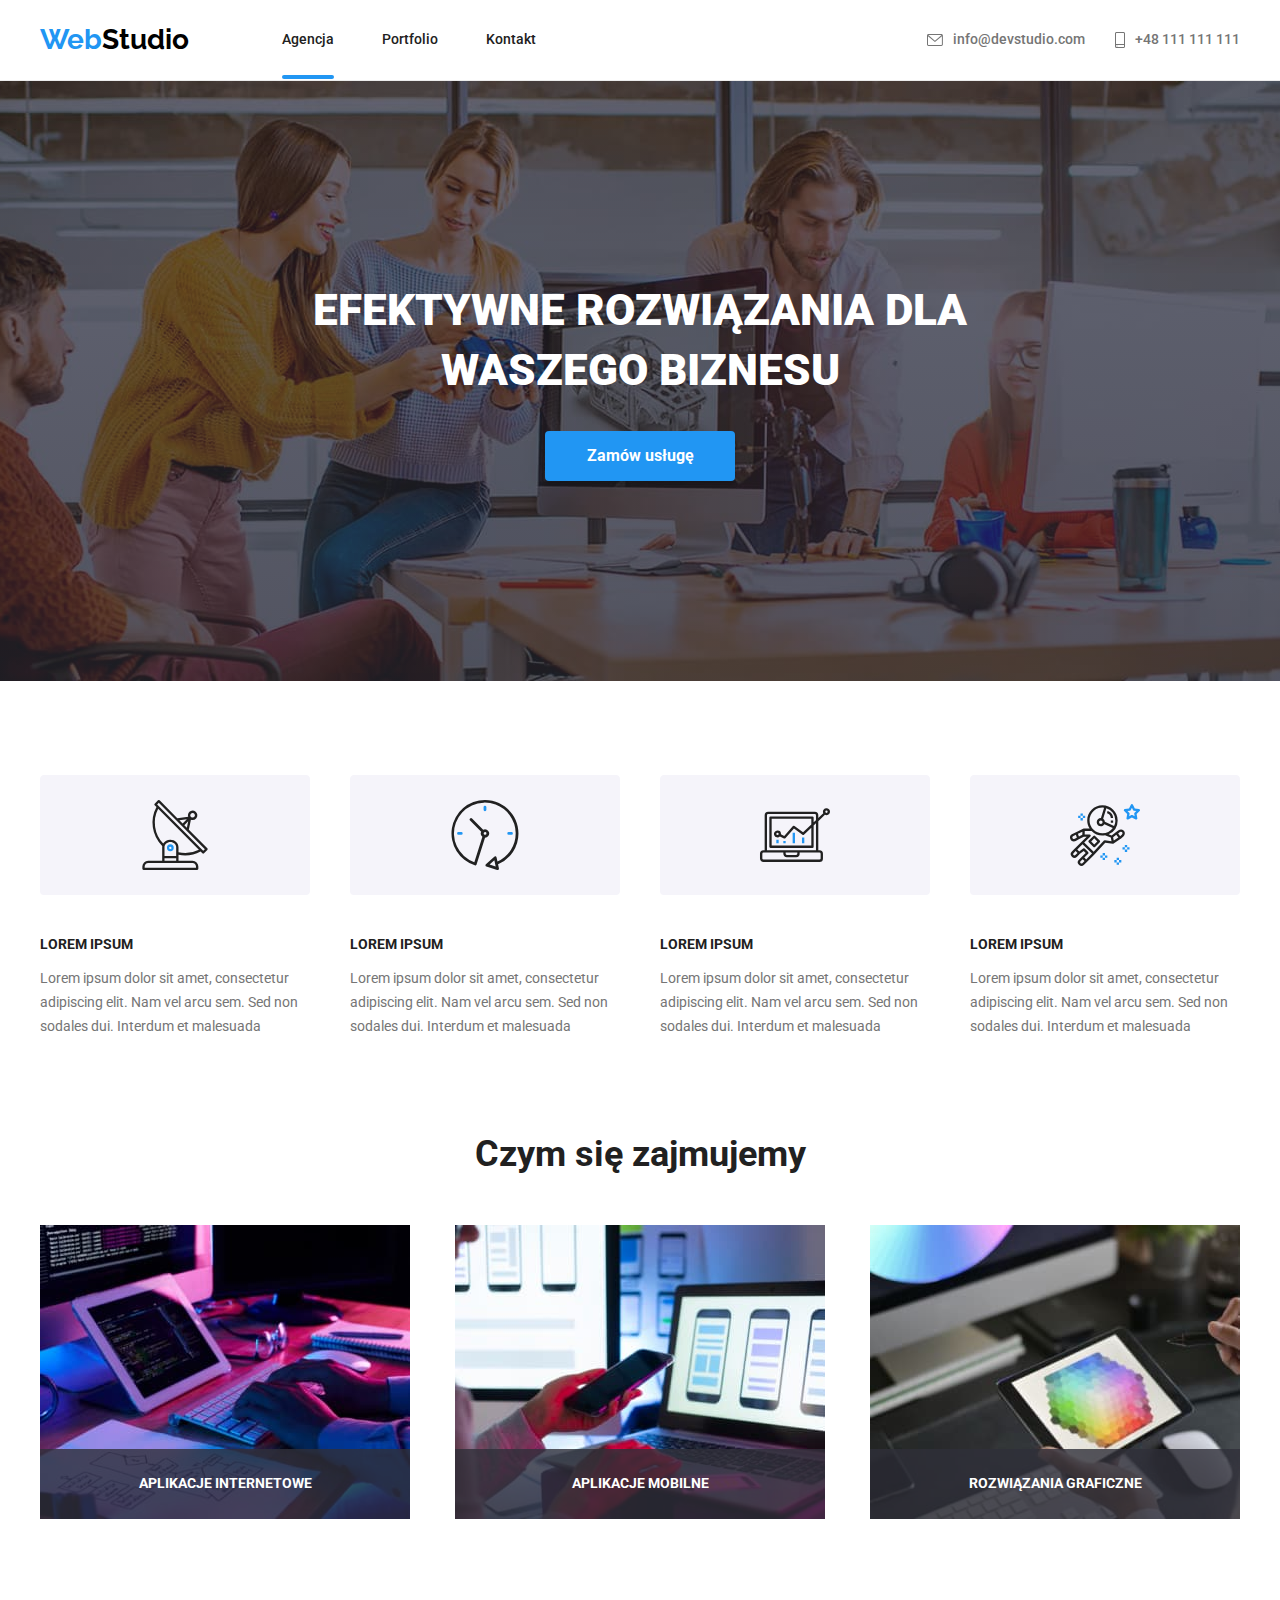
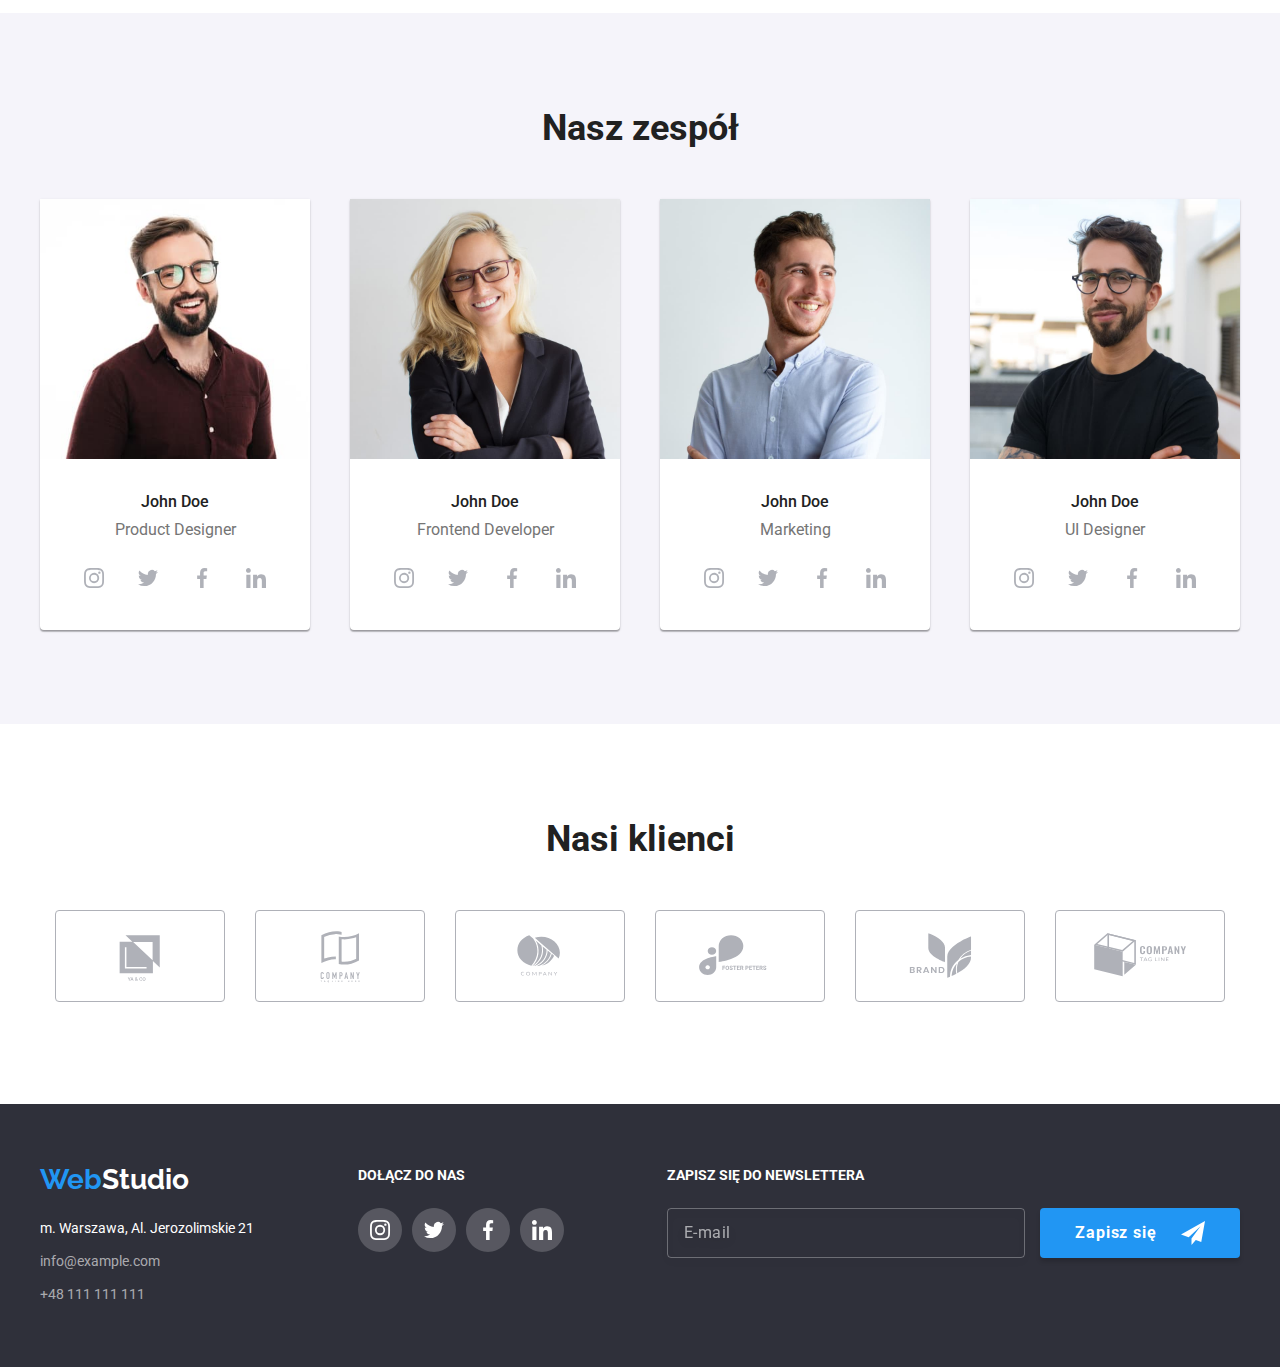
==== index.html @ 9b258b6c "Form in footer done" ====
<!DOCTYPE html>
<html lang="pl">
  <head>
    <meta charset="UTF-8" />
    <meta http-equiv="X-UA-Compatible" content="IE=edge" />
    <meta name="viewport" content="width=device-width, initial-scale=1.0" />
    <title>Main page</title>
    <link rel="preconnect" href="https://fonts.googleapis.com" />
    <link rel="preconnect" href="https://fonts.gstatic.com" crossorigin />
    <link
      href="https://fonts.googleapis.com/css2?family=Raleway:wght@700&family=Roboto:wght@400;500;700;900&display=swap"
      rel="stylesheet"
    />
    <link rel="stylesheet" href="./css/modern-normalize-min.css" />
    <link rel="stylesheet" href="./css/styles.css" />
  </head>
  <body>
    <header>
      <div class="container header-parent">
        <a href="./index.html" class="logo black"><span class="logo blue">Web</span>Studio</a>
        <nav class="navig">
          <ul class="navigation list-style-none navigation-parent">
            <li><a href="./index.html" class="navigation-link agencja">Agencja</a></li>
            <li><a href="./portfolio.html" class="navigation-link">Portfolio</a></li>
            <li><a href="" class="navigation-link">Kontakt</a></li>
          </ul>
        </nav>
        <ul class="nav-links-parent list-style-none">
          <li>
            <a href="mailto:info@devstudio.com" class="icon-with-text">
              <svg class="icon-nav" width="16" height="12">
                <use href="./images/icons.svg#icon-envelope"></use>
              </svg>
              info@devstudio.com
            </a>
          </li>
          <li>
            <a href="tel:+48111111111" class="icon-with-text">
              <svg class="icon-nav" width="10" height="16">
                <use href="./images/icons.svg#icon-smartphone"></use>
              </svg>
              +48 111 111 111</a
            >
          </li>
        </ul>
      </div>
    </header>
    <main>
      <section class="sec-1-index">
        <div class="container sec-1-parent">
          <h1 class="title-sec-1-index sec-1-item">EFEKTYWNE ROZWIĄZANIA DLA WASZEGO BIZNESU</h1>
          <button type="button" class="but-sec-1-index sec-1-item modal-open" data-modal-open>Zamów usługę</button>
        </div>
      </section>
      <section class="section sec-2">
        <div class="container">
          <ul class="list-style-none sec-2-parent">
            <li class="sec-2-item">
              <svg class="icon-our-assets" width="270" height="120">
                <use href="./images/icons.svg#icon-satelite"></use>
              </svg>
              <h4 class="header4-sec-2-index">LOREM IPSUM</h4>
              <p class="par-sec-2-index">
                Lorem ipsum dolor sit amet, consectetur adipiscing elit. Nam vel arcu sem. Sed non sodales dui. Interdum
                et malesuada
              </p>
            </li>
            <li class="sec-2-item">
              <svg class="icon-our-assets" width="270" height="120">
                <use href="./images/icons.svg#icon-clock"></use>
              </svg>
              <h4 class="header4-sec-2-index">LOREM IPSUM</h4>
              <p class="par-sec-2-index">
                Lorem ipsum dolor sit amet, consectetur adipiscing elit. Nam vel arcu sem. Sed non sodales dui. Interdum
                et malesuada
              </p>
            </li>
            <li class="sec-2-item">
              <svg class="icon-our-assets" width="270" height="120">
                <use href="./images/icons.svg#icon-laptop"></use>
              </svg>
              <h4 class="header4-sec-2-index">LOREM IPSUM</h4>
              <p class="par-sec-2-index">
                Lorem ipsum dolor sit amet, consectetur adipiscing elit. Nam vel arcu sem. Sed non sodales dui. Interdum
                et malesuada
              </p>
            </li>
            <li class="sec-2-item">
              <svg class="icon-our-assets" width="270" height="120">
                <use href="./images/icons.svg#icon-astronaut"></use>
              </svg>
              <h4 class="header4-sec-2-index">LOREM IPSUM</h4>
              <p class="par-sec-2-index">
                Lorem ipsum dolor sit amet, consectetur adipiscing elit. Nam vel arcu sem. Sed non sodales dui. Interdum
                et malesuada
              </p>
            </li>
          </ul>
        </div>
      </section>
      <section class="section">
        <div class="container">
          <h2 class="header2-sec-3-index">Czym się zajmujemy</h2>
          <ul class="list-style-none sec-3-parent">
            <li class="sec-3-item">
              <div class="what-we-do-index">
                <img src="./images/index/service-1.jpg" alt="osoba pisząca na klawiaturze" width="370" height="294" />
                <p class="label-what-we-do-index">APLIKACJE INTERNETOWE</p>
              </div>
            </li>
            <li class="sec-3-item">
              <div class="what-we-do-index">
                <img src="./images/index/service-2.jpg" alt="osoba korzystająca z telefonu" width="370" height="294" />
                <p class="label-what-we-do-index">APLIKACJE MOBILNE</p>
              </div>
            </li>
            <li class="sec-3-item">
              <div class="what-we-do-index">
                <img src="./images/index/service-3.jpg" alt="osoba pracująca na tablecie" width="370" height="294" />
                <p class="label-what-we-do-index">ROZWIĄZANIA GRAFICZNE</p>
              </div>
            </li>
          </ul>
        </div>
      </section>
      <section class="sec-4-index section">
        <div class="container">
          <h2 class="header2-sec-4-index">Nasz zespół</h2>
          <ul class="list-style-none sec-4-parent">
            <li class="sec-4-item">
              <figure class="fig-settings">
                <img src="./images/index/john-doe-1.jpg" alt="John Doe 1" width="270" height="260" />
                <figcaption>
                  <h3 class="header3-sec-4-index">John Doe</h3>
                  <p class="par-sec-4-index">Product Designer</p>
                  <ul class="icons-social-media list-style-none">
                    <li>
                      <a class="circle">
                        <svg class="icon-team" width="44" height="44">
                          <use href="./images/icons.svg#icon-instagram-team"></use>
                        </svg>
                      </a>
                    </li>
                    <li>
                      <a class="circle">
                        <svg class="icon-team" width="44" height="44">
                          <use href="./images/icons.svg#icon-twitter-team"></use>
                        </svg>
                      </a>
                    </li>
                    <li>
                      <a class="circle">
                        <svg class="icon-team" width="44" height="44">
                          <use href="./images/icons.svg#icon-facebook-team"></use>
                        </svg>
                      </a>
                    </li>
                    <li>
                      <a class="circle">
                        <svg class="icon-team" width="44" height="44">
                          <use href="./images/icons.svg#icon-linkedin-team"></use>
                        </svg>
                      </a>
                    </li>
                  </ul>
                </figcaption>
              </figure>
            </li>
            <li class="sec-4-item">
              <figure class="fig-settings">
                <img src="./images/index/john-doe-2.jpg" alt="John Doe 2" width="270" height="260" />
                <figcaption>
                  <h3 class="header3-sec-4-index">John Doe</h3>
                  <p class="par-sec-4-index">Frontend Developer</p>
                  <ul class="icons-social-media list-style-none">
                    <li>
                      <a class="circle">
                        <svg class="icon-team" width="44" height="44">
                          <use href="./images/icons.svg#icon-instagram-team"></use>
                        </svg>
                      </a>
                    </li>
                    <li>
                      <a class="circle">
                        <svg class="icon-team" width="44" height="44">
                          <use href="./images/icons.svg#icon-twitter-team"></use>
                        </svg>
                      </a>
                    </li>
                    <li>
                      <a class="circle">
                        <svg class="icon-team" width="44" height="44">
                          <use href="./images/icons.svg#icon-facebook-team"></use>
                        </svg>
                      </a>
                    </li>
                    <li>
                      <a class="circle">
                        <svg class="icon-team" width="44" height="44">
                          <use href="./images/icons.svg#icon-linkedin-team"></use>
                        </svg>
                      </a>
                    </li>
                  </ul>
                </figcaption>
              </figure>
            </li>
            <li class="sec-4-item">
              <figure class="fig-settings">
                <img src="./images/index/john-doe-3.jpg" alt="John Doe 3" width="270" height="260" />
                <figcaption>
                  <h3 class="header3-sec-4-index">John Doe</h3>
                  <p class="par-sec-4-index">Marketing</p>
                  <ul class="icons-social-media list-style-none">
                    <li>
                      <a class="circle">
                        <svg class="icon-team" width="44" height="44">
                          <use href="./images/icons.svg#icon-instagram-team"></use>
                        </svg>
                      </a>
                    </li>
                    <li>
                      <a class="circle">
                        <svg class="icon-team" width="44" height="44">
                          <use href="./images/icons.svg#icon-twitter-team"></use>
                        </svg>
                      </a>
                    </li>
                    <li>
                      <a class="circle">
                        <svg class="icon-team" width="44" height="44">
                          <use href="./images/icons.svg#icon-facebook-team"></use>
                        </svg>
                      </a>
                    </li>
                    <li>
                      <a class="circle">
                        <svg class="icon-team" width="44" height="44">
                          <use href="./images/icons.svg#icon-linkedin-team"></use>
                        </svg>
                      </a>
                    </li>
                  </ul>
                </figcaption>
              </figure>
            </li>
            <li class="sec-4-item">
              <figure class="fig-settings">
                <img src="./images/index/john-doe-4.jpg" alt="John Doe 4" width="270" height="260" />
                <figcaption>
                  <h3 class="header3-sec-4-index">John Doe</h3>
                  <p class="par-sec-4-index">UI Designer</p>
                  <ul class="icons-social-media list-style-none">
                    <li>
                      <a class="circle">
                        <svg class="icon-team" width="44" height="44">
                          <use href="./images/icons.svg#icon-instagram-team"></use>
                        </svg>
                      </a>
                    </li>
                    <li>
                      <a class="circle">
                        <svg class="icon-team" width="44" height="44">
                          <use href="./images/icons.svg#icon-twitter-team"></use>
                        </svg>
                      </a>
                    </li>
                    <li>
                      <a class="circle">
                        <svg class="icon-team" width="44" height="44">
                          <use href="./images/icons.svg#icon-facebook-team"></use>
                        </svg>
                      </a>
                    </li>
                    <li>
                      <a class="circle">
                        <svg class="icon-team" width="44" height="44">
                          <use href="./images/icons.svg#icon-linkedin-team"></use>
                        </svg>
                      </a>
                    </li>
                  </ul>
                </figcaption>
              </figure>
            </li>
          </ul>
        </div>
      </section>
      <section class="sec-5-index section">
        <div class="container">
          <h2 class="header2-sec-4-index">Nasi klienci</h2>
          <ul class="icons-clients list-style-none">
            <li>
              <svg class="icon-client" width="170" height="92"><use href="./images/icons.svg#icon-client-1"></use></svg>
            </li>
            <li>
              <svg class="icon-client" width="170" height="92"><use href="./images/icons.svg#icon-client-2"></use></svg>
            </li>
            <li>
              <svg class="icon-client" width="170" height="92"><use href="./images/icons.svg#icon-client-3"></use></svg>
            </li>
            <li>
              <svg class="icon-client" width="170" height="92"><use href="./images/icons.svg#icon-client-4"></use></svg>
            </li>
            <li>
              <svg class="icon-client" width="170" height="92"><use href="./images/icons.svg#icon-client-5"></use></svg>
            </li>
            <li>
              <svg class="icon-client" width="170" height="92"><use href="./images/icons.svg#icon-client-6"></use></svg>
            </li>
          </ul>
        </div>
      </section>
    </main>
    <footer class="foot">
      <div class="container foot-parent">
        <div>
          <a href="./index.html" class="logo white"><span class="logo blue">Web</span>Studio</a>
          <address class="addr">
            <ul class="list-style-none addr-list">
              <li class="address-address">m. Warszawa, Al. Jerozolimskie 21</li>
              <li><a href="mailto:info@example.com" class="address-mail">info@example.com</a></li>
              <li><a href="tel:+111111111" class="address-tel">+48 111 111 111</a></li>
            </ul>
          </address>
        </div>
        <div>
          <ul class="footer-join-us list-style-none">
            <li>
              <h4 class="footer-social-media">DOŁĄCZ DO NAS</h4>
            </li>
            <li>
              <ul class="footer-icons-social-media list-style-none">
                <li>
                  <a class="circle2">
                    <svg class="icon-footer" width="44" height="44">
                      <use href="./images/icons.svg#icon-instagram-footer"></use>
                    </svg>
                  </a>
                </li>
                <li>
                  <a class="circle2">
                    <svg class="icon-footer" width="44" height="44">
                      <use href="./images/icons.svg#icon-twitter-footer"></use>
                    </svg>
                  </a>
                </li>
                <li>
                  <a class="circle2">
                    <svg class="icon-footer" width="44" height="44">
                      <use href="./images/icons.svg#icon-facebook-footer"></use>
                    </svg>
                  </a>
                </li>
                <li>
                  <a class="circle2">
                    <svg class="icon-footer" width="44" height="44">
                      <use href="./images/icons.svg#icon-linkedin-footer"></use>
                    </svg>
                  </a>
                </li>
              </ul>
            </li>
          </ul>
        </div>
        <div>
          <ul class="footer-newsletter list-style-none">
            <li>
              <h4 class="footer-form-description">ZAPISZ SIĘ DO NEWSLETTERA</h4>
            </li>
            <li>
              <form>
                <label for="email"></label>
                <input id="email" type="email" name="email" class="footer-newsletter-input" placeholder="E-mail" />
                <button type="submit" class="footer-newsletter-button">
                  Zapisz się<svg height="24px" width="24px"><use href="./images/icons.svg#icon-send"></use></svg>
                </button>
              </form>
            </li>
          </ul>
        </div>
      </div>
    </footer>
    <div class="backdrop is-hidden" data-modal>
      <div class="modal">
        <button type="button" class="modal-close" data-modal-close>
          <svg width="18" height="18"><use href="./images/icons.svg#close"></use></svg>
        </button>
      </div>
    </div>
    <script src="./js/modal.js"></script>
  </body>
</html>
---- css/styles.css ----
:root {
  --text-black: #000000;
  --text-dark-grey: #212121;
  --text-grey: #757575;
  --text-blue: #2196f3;
  --text-white: #ffffff;
  --bg-dark-grey: #2f303a;
  --bg-blue: #2196f3;
  --bg-blue-rgba: rgba(33, 150, 243, 0.9);
  --bg-grey: #f5f4fa;
  --bg-white: #ffffff;
  --bg-backdrop: rgba(0, 0, 0, 0.2);
  --border-grey: #eeeeee;
  --border-header: #ececec;
  --border-semi-grey: #afb1b8;
  --link-transparent-grey: rgba(255, 255, 255, 60%);
  --icons-grey: #757575;
  --icons-semi-grey: #afb1b8;
  --icons-white: #ffffff;
  --icons-blue: #2196f3;
  --icons-border: #0000001a;
  --icons-transparent-grey: rgba(255, 255, 255, 0.1);
  --label: rgba(47, 48, 58, 0.8);
  --input-email: rgba(255, 255, 255, 0.6);
}

body {
  font-family: "Roboto", sans-serif;
  font-size: 14px;
  line-height: 1.71;
  color: var(--text-grey);
}

* {
  padding: 0;
  margin: 0;
  box-sizing: border-box;
}

.container {
  width: 1200px;
  margin: 0 auto;
}

.list-style-none {
  list-style: none;
}

.logo {
  font-family: "Raleway", sans-serif;
  font-weight: 700;
  font-size: 28px;
  line-height: 1.17;
  text-decoration: none;
}

.logo.black {
  color: var(--text-black);
}

.logo.white {
  color: var(--text-white);
}

.logo.blue {
  color: var(--text-blue);
}

.navigation-link {
  text-decoration: none;
  font-weight: 500;
  color: var(--text-dark-grey);
  transition-property: color;
  transition-duration: 250ms;
  transition-timing-function: cubic-bezier(0.4, 0, 0.2, 1);
}

.agencja,
.portfolio {
  position: relative;
}

.agencja::after,
.portfolio::after {
  position: absolute;
  bottom: -32px;
  content: "";
  display: block;
  height: 4px;
  width: 100%;
  background: var(--bg-blue);
  border-radius: 2px;
}

.address-address,
.address-mail,
.address-tel {
  transition-property: color;
  transition-duration: 250ms;
  transition-timing-function: cubic-bezier(0.4, 0, 0.2, 1);
}

.navigation-link:focus,
.navigation-link:hover,
.nav-links-parent li a:focus,
.nav-links-parent li a:hover,
.address-address:focus,
.address-address:hover,
.address-mail:focus,
.address-mail:hover,
.address-tel:focus,
.address-tel:hover {
  color: var(--text-blue);
}

.nav-links-parent li a {
  text-decoration: none;
  font-weight: 500;
  color: var(--text-grey);
}

.sec-1-index {
  background-color: var(--bg-dark-grey);
  background-image: linear-gradient(rgba(47, 48, 58, 0.4), rgba(47, 48, 58, 0.6)),
    url(../images/index/people-at-the-office.jpg);
  background-repeat: no-repeat;
  background-position: 50%;
  background-size: 1600px 600px;
  font-weight: 900;
  font-size: 44px;
  line-height: 1.36;
  text-align: center;
  color: var(--text-white);
}

.title-sec-1-index {
  font-weight: 900;
  font-size: 44px;
  line-height: 1.36;
  width: 696px;
  height: 120px;
  margin-bottom: 30px;
}

.but-sec-1-index {
  background-color: var(--bg-blue);
  color: var(--text-white);
  font-weight: 700;
  font-size: 16px;
  line-height: 1.87;
  cursor: pointer;
  padding: 10px 41px 10px 42px;
  border: none;
  border-radius: 4px;
  box-shadow: 0px 4px 4px rgba(0, 0, 0, 0.15);
}

.header4-sec-2-index {
  color: var(--text-dark-grey);
  font-weight: 700;
  margin-bottom: 10px;
}

.header2-sec-3-index {
  color: var(--text-dark-grey);
  font-weight: 700;
  font-size: 36px;
  line-height: 1.17;
  text-align: center;
}

.what-we-do-index {
  position: relative;
  width: 370px;
  height: 294px;
}

.label-what-we-do-index {
  display: flex;
  justify-content: center;
  align-items: center;
  background-color: var(--label);
  color: var(--text-white);
  font-weight: bold;
  position: absolute;
  width: 100%;
  height: 70px;
  bottom: 0;
}

.label-what-we-do-index:focus,
.label-what-we-do-index:hover {
  filter: drop-shadow(0px 4px 4px rgba(0, 0, 0, 0.25));
}

.sec-4-index {
  background-color: var(--bg-grey);
}

.header2-sec-4-index {
  color: var(--text-dark-grey);
  font-weight: 700;
  font-size: 36px;
  line-height: 1.17;
  text-align: center;
}

.header3-sec-4-index {
  color: var(--text-dark-grey);
  font-weight: 500;
  line-height: 1.17;
}

.par-sec-4-index {
  font-size: 16px;
  line-height: 1.17;
}

.foot {
  background-color: var(--bg-dark-grey);
}

.addr {
  font-style: normal;
  color: var(--text-white);
  text-decoration: none;
}

.address-mail,
.address-tel {
  text-decoration: none;
  color: var(--link-transparent-grey);
}

.ul-sec-1-portfolio li button {
  color: var(--text-dark-grey);
  background-color: var(--bg-grey);
  border: none;
  font-size: 16px;
  line-height: 1.62;
  font-weight: 500;
  cursor: pointer;
  padding: 6px 22px;
  border-radius: 4px;
  box-shadow: 0px 3px 1px rgba(0, 0, 0, 0.1), 0px 1px 2px rgba(0, 0, 0, 0.08), 0px 2px 2px rgba(0, 0, 0, 0.12);
  transition-property: color, background-color;
  transition-duration: 250ms;
  transition-timing-function: cubic-bezier(0.4, 0, 0.2, 1);
}

.ul-sec-1-portfolio li button:focus,
.ul-sec-1-portfolio li button:hover {
  color: var(--text-white);
  background-color: var(--bg-blue);
  font-size: 16px;
  line-height: 1.62;
  font-weight: 500;
}

.figcap-sec2-portfolio {
  border: 1px solid var(--border-grey);
  border-top: none;
  padding: 20px;
}

.image {
  display: block;
}

.header3-sec-2-portfolio {
  color: var(--text-dark-grey);
  font-weight: 700;
  font-size: 18px;
  line-height: 2;
}

.par-sec-2-portfolio {
  font-size: 16px;
  line-height: 1.87;
}

.header-parent {
  display: flex;
  width: 1200px;
  height: 80px;
  align-items: center;
  justify-content: space-between;
}

.navigation-parent {
  display: flex;
  width: 254px;
  justify-content: space-between;
}

.nav-links-parent {
  display: flex;
  width: 295px;
  justify-content: flex-end;
  gap: 30px;
  flex-grow: 0.5;
}

.icon-with-text {
  display: flex;
  align-items: center;
  gap: 10px;
  transition-property: color;
  transition-duration: 250ms;
  transition-timing-function: cubic-bezier(0.4, 0, 0.2, 1);
}

.icon-with-text:hover,
.icon-with-text:focus {
  color: var(--text-blue);
}

.icon-nav {
  fill: var(--icons-grey);
  transition-property: fill;
  transition-duration: 250ms;
  transition-timing-function: cubic-bezier(0.4, 0, 0.2, 1);
}

.icon-with-text:hover .icon-nav,
.icon-with-text:focus .icon-nav {
  fill: var(--text-blue);
}

.sec-1-parent {
  display: flex;
  flex-direction: column;
  height: 600px;
  justify-content: center;
  align-items: center;
  padding: 200px 452px;
}

.sec-2-parent {
  display: flex;
  justify-content: space-between;
}

.sec-2-parent .sec-2-item {
  width: 270px;
}

.sec-2-parent .sec-2-item:not(:first-child) {
  margin-left: 30px;
}

.sec-3-parent {
  display: flex;
  justify-content: space-between;
}

.sec-3-parent .sec-3-item {
  margin-top: 50px;
}

.sec-3-parent .sec-3-item:not(:first-child) {
  margin-left: 30px;
}

.sec-4-parent {
  display: flex;
  justify-content: space-between;
}

.sec-4-parent .sec-4-item {
  margin-top: 50px;
}

.sec-4-parent .sec-4-item:not(:first-child) {
  margin-left: 30px;
}

.fig-settings {
  background-color: var(--bg-white);
  width: 270px;
  border-radius: 0 0 4px 4px;
  box-shadow: 0px 1px 3px rgba(0, 0, 0, 0.12), 0px 1px 1px rgba(0, 0, 0, 0.14), 0px 2px 1px rgba(0, 0, 0, 0.2);
}

.fig-settings > figcaption {
  text-align: center;
  padding-top: 25px;
  padding-bottom: 25px;
}

.fig-settings > figcaption > h3 {
  margin-bottom: 10px;
}

.addr-list > li:not(:last-child) {
  margin-bottom: 9px;
}

.addr-list > li:first-child {
  margin-top: 20px;
}

.portfolio-buttons-parent {
  display: flex;
  justify-content: center;
  margin-bottom: 50px;
}

.portfolio-buttons-parent .portfolio-buttons-item:not(:first-child) {
  margin-left: 8px;
}

.portfolio-cards-parent {
  display: flex;
  flex-wrap: wrap;
  gap: 30px;
}

.portfolio-cards-item {
  flex-basis: calc((100% - 2 * 30px) / 3);
  max-width: 370px;
  max-height: 404px;
  transition-property: background-color, box-shadow;
  transition-duration: 250ms;
  transition-timing-function: cubic-bezier(0.4, 0, 0.2, 1);
}

.portfolio-cards-item:hover,
.portfolio-cards-item:focus {
  background-color: var(--bg-white);
  border: 0 1px 1px 1px solid var(--border-grey);
  box-shadow: 0px 1px 1px rgba(0, 0, 0, 0.12), 0px 4px 4px rgba(0, 0, 0, 0.06), 1px 4px 6px rgba(0, 0, 0, 0.16);
  cursor: pointer;
}

.section {
  padding-top: 94px;
  padding-bottom: 94px;
}

.sec-2 {
  padding-bottom: 0;
}

header {
  border-bottom: var(--border-header) 1px solid;
}

.navig {
  flex-grow: 1;
  padding-left: 93px;
}

.icon-team {
  fill: var(--icons-semi-grey);
  transition-property: fill;
  transition-duration: 250ms;
  transition-timing-function: cubic-bezier(0.4, 0, 0.2, 1);
}

.icon-team:hover,
.icon-team:focus {
  fill: var(--icons-white);
  cursor: pointer;
}

.icon-our-assets {
  margin-bottom: 30px;
}

.icons-social-media {
  display: flex;
  justify-content: space-between;
  margin-left: 32px;
  margin-right: 32px;
}

.icons-social-media li svg {
  width: 44px;
  height: 44px;
}

.icons-clients {
  display: flex;
  justify-content: center;
}

.icons-clients li:not(:last-child) {
  margin-right: 30px;
}

.icon-client {
  border: 1px solid var(--border-semi-grey);
  border-radius: 4px;
  margin-top: 50px;
  fill: var(--icons-semi-grey);
  transition-property: fill, border;
  transition-duration: 250ms;
  transition-timing-function: cubic-bezier(0.4, 0, 0.2, 1);
}

.icon-client:focus,
.icon-client:hover {
  fill: var(--icons-blue);
  border: 1px solid var(--icons-blue);
  cursor: pointer;
}

.icon-footer:hover,
.icon-footer:focus {
  cursor: pointer;
}

.foot-parent {
  padding-top: 60px;
  padding-bottom: 60px;
  display: flex;
  align-items: flex-start;
  justify-content: space-between;
}

.footer-social-media {
  color: var(--icons-white);
  margin-bottom: 20px;
}

.footer-form-description {
  color: var(--icons-white);
  margin-bottom: 20px;
}

.footer-icons-social-media {
  display: flex;
  justify-content: space-between;
}

.footer-icons-social-media li svg {
  width: 44px;
  height: 44px;
}

.footer-icons-social-media li:not(:last-child) {
  padding-right: 10px;
}

.circle {
  display: flex;
  justify-content: center;
  align-items: center;
  height: 44px;
  width: 44px;
  background-color: var(--bg-white);
  border-radius: 100px;
  margin-top: 16px;
  margin-bottom: 5px;
  transition-property: background-color;
  transition-duration: 250ms;
  transition-timing-function: cubic-bezier(0.4, 0, 0.2, 1);
}

.circle:hover {
  background-color: var(--bg-blue);
}

.circle2 {
  display: flex;
  justify-content: center;
  align-items: center;
  height: 44px;
  width: 44px;
  background-color: var(--icons-transparent-grey);
  border-radius: 100px;
  transition-property: background-color;
  transition-duration: 250ms;
  transition-timing-function: cubic-bezier(0.4, 0, 0.2, 1);
}

.circle2:hover {
  background-color: var(--bg-blue);
}

.box {
  position: relative;
  width: 370px;
  height: 294px;
  overflow: hidden;
}

.overlay {
  width: 370px;
  height: 294px;
  background-color: var(--bg-blue-rgba);
  padding: 49px 45px 49px 24px;
  color: var(--text-white);
  font-size: 18px;
  line-height: 1.55;
  position: absolute;
  /* display: flex; */
  /* z-index: 3; */
  transition-property: transform;
  transition-duration: 250ms;
  transition-timing-function: cubic-bezier(0.4, 0, 0.2, 1);
}

.portfolio-cards-item:hover .overlay {
  transform: translateY(-100%);
}

.backdrop {
  position: fixed;
  top: 0;
  left: o;
  z-index: 1;
  height: 100%;
  width: 100%;
  background-color: var(--bg-backdrop);
  display: flex;
  justify-content: center;
  align-items: center;
  transition-property: opacity, visibility;
  transition-duration: 250ms;
  transition-timing-function: cubic-bezier(0.4, 0, 0.2, 1);
  /* transition: opacity 250ms cubic-bezier(0.4, 0, 0.2, 1), visibility 250ms cubic-bezier(0.4, 0, 0.2, 1); */
}

.is-hidden {
  pointer-events: none;
  visibility: hidden;
  opacity: 0;
}

.modal {
  display: block;
  position: absolute;
  top: 221;
  left: 536;
  width: 528px;
  height: 581px;
  border-radius: 4px;
  background-color: var(--bg-white);
  z-index: 1;
  filter: drop-shadow(0px 4px 4px rgba(0, 0, 0, 0.25));
  /* przy tych transformacjach translateX/Y należy ustawić top i left: 50% 
  top: 50%;
  left: 50%;  */
  transition-property: visibility, opacity, transform;
  transition-duration: 4s;
  transform: /*rotate(360deg)*/ scale(1);
  visibility: visible;
  opacity: 1;
}

.modal-close {
  position: absolute;
  top: 8px;
  right: 8px;
  width: 30px;
  height: 30px;
  background-color: var(--bg-white);
  border: 1px solid var(--icons-border);
  border-radius: 50%;
  cursor: pointer;
  display: flex;
  justify-content: center;
  align-items: center;
}

.footer-newsletter-input {
  width: 358px;
  height: 50px;
  background-color: transparent;
  border: 1px solid rgba(255, 255, 255, 0.3);
  filter: drop-shadow(0px 4px 4px rgba(0, 0, 0, 0.15));
  border-radius: 4px;
  font-size: 16px;
  line-height: 1.25;
  letter-spacing: 0.03em;
  color: var(--input-email);
  padding-left: 16px;
  margin-right: 12px;
}

.footer-newsletter-input::placeholder {
  color: var(--input-email);
}

.footer-newsletter-button {
  width: 200px;
  height: 50px;
  border-style: none;
  background-color: var(--bg-blue);
  box-shadow: 0px 4px 4px rgba(0, 0, 0, 0.15);
  border-radius: 4px;
  display: inline-flex;
  align-items: center;
  justify-content: center;
  gap: 24px;
  color: var(--text-white);
  font-size: 16px;
  font-weight: 700;
  line-height: 1.875;
  letter-spacing: 0.06em;
  cursor: pointer;
}
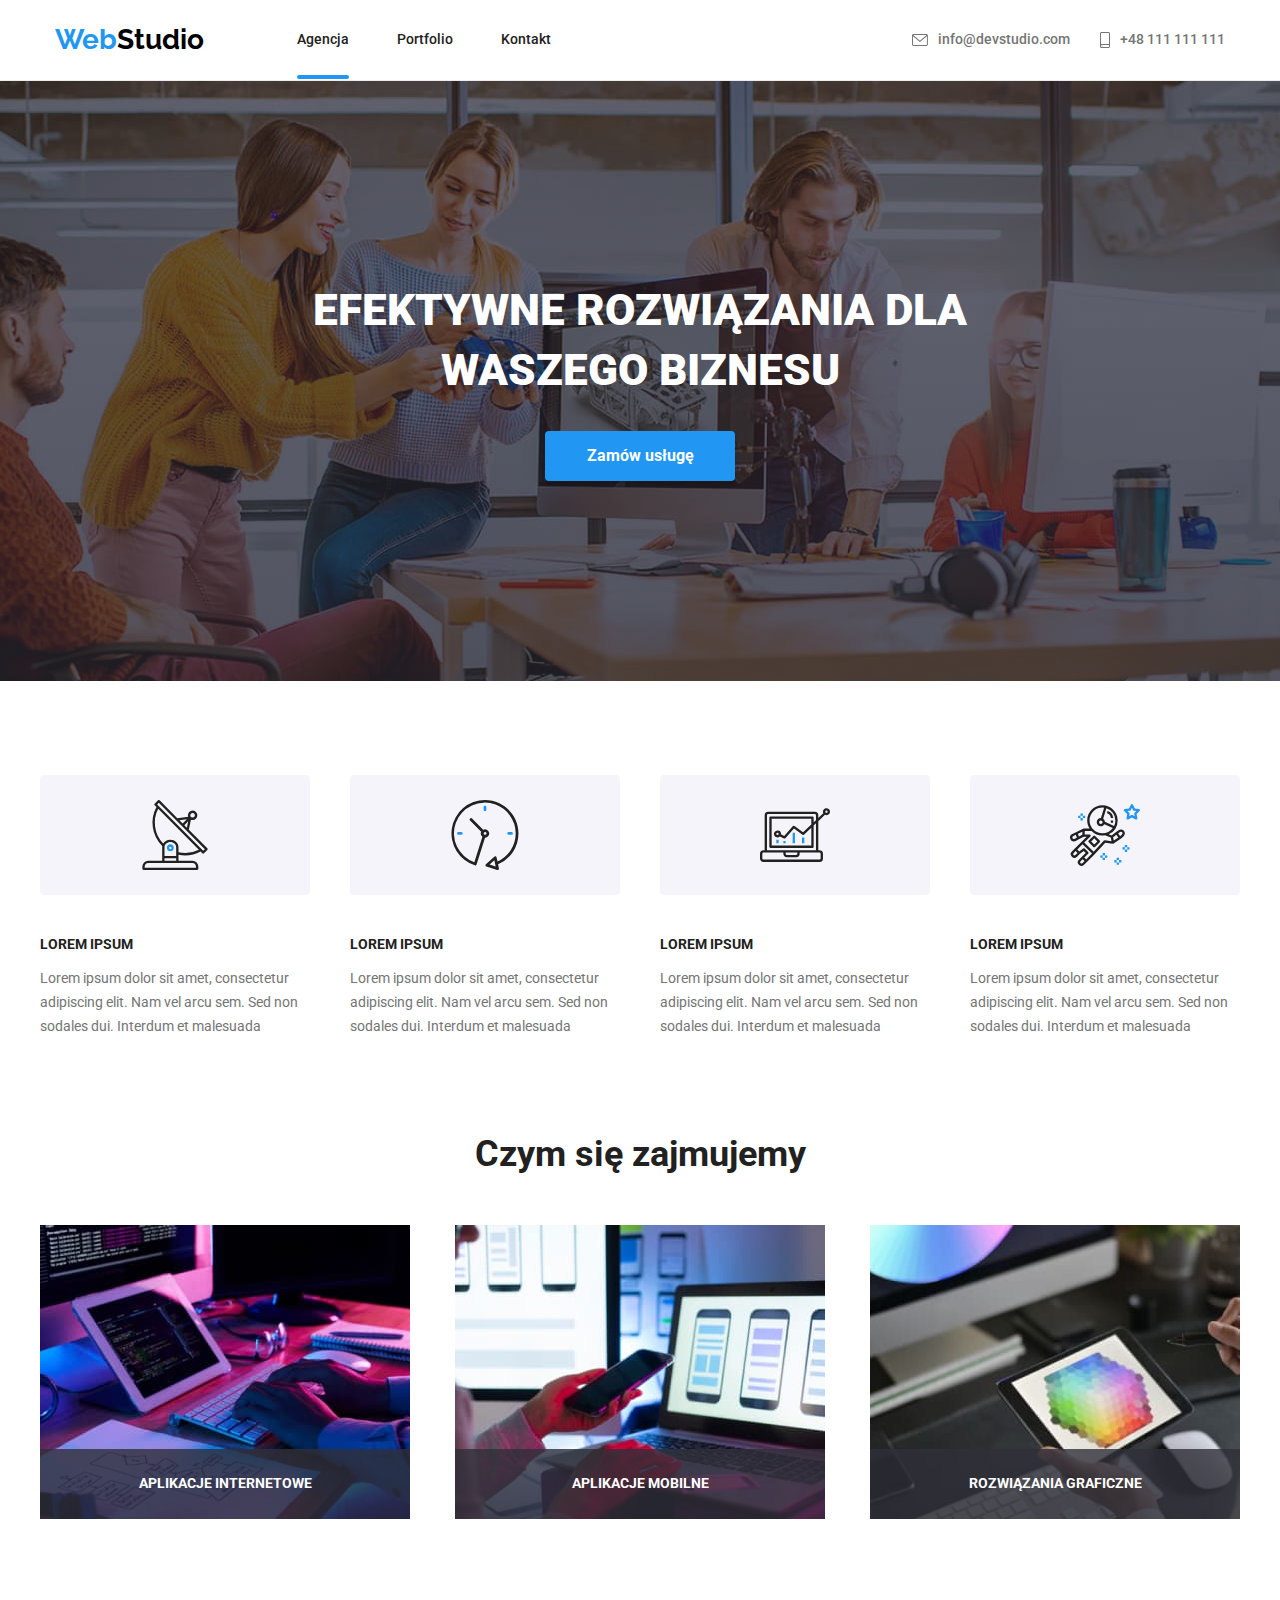
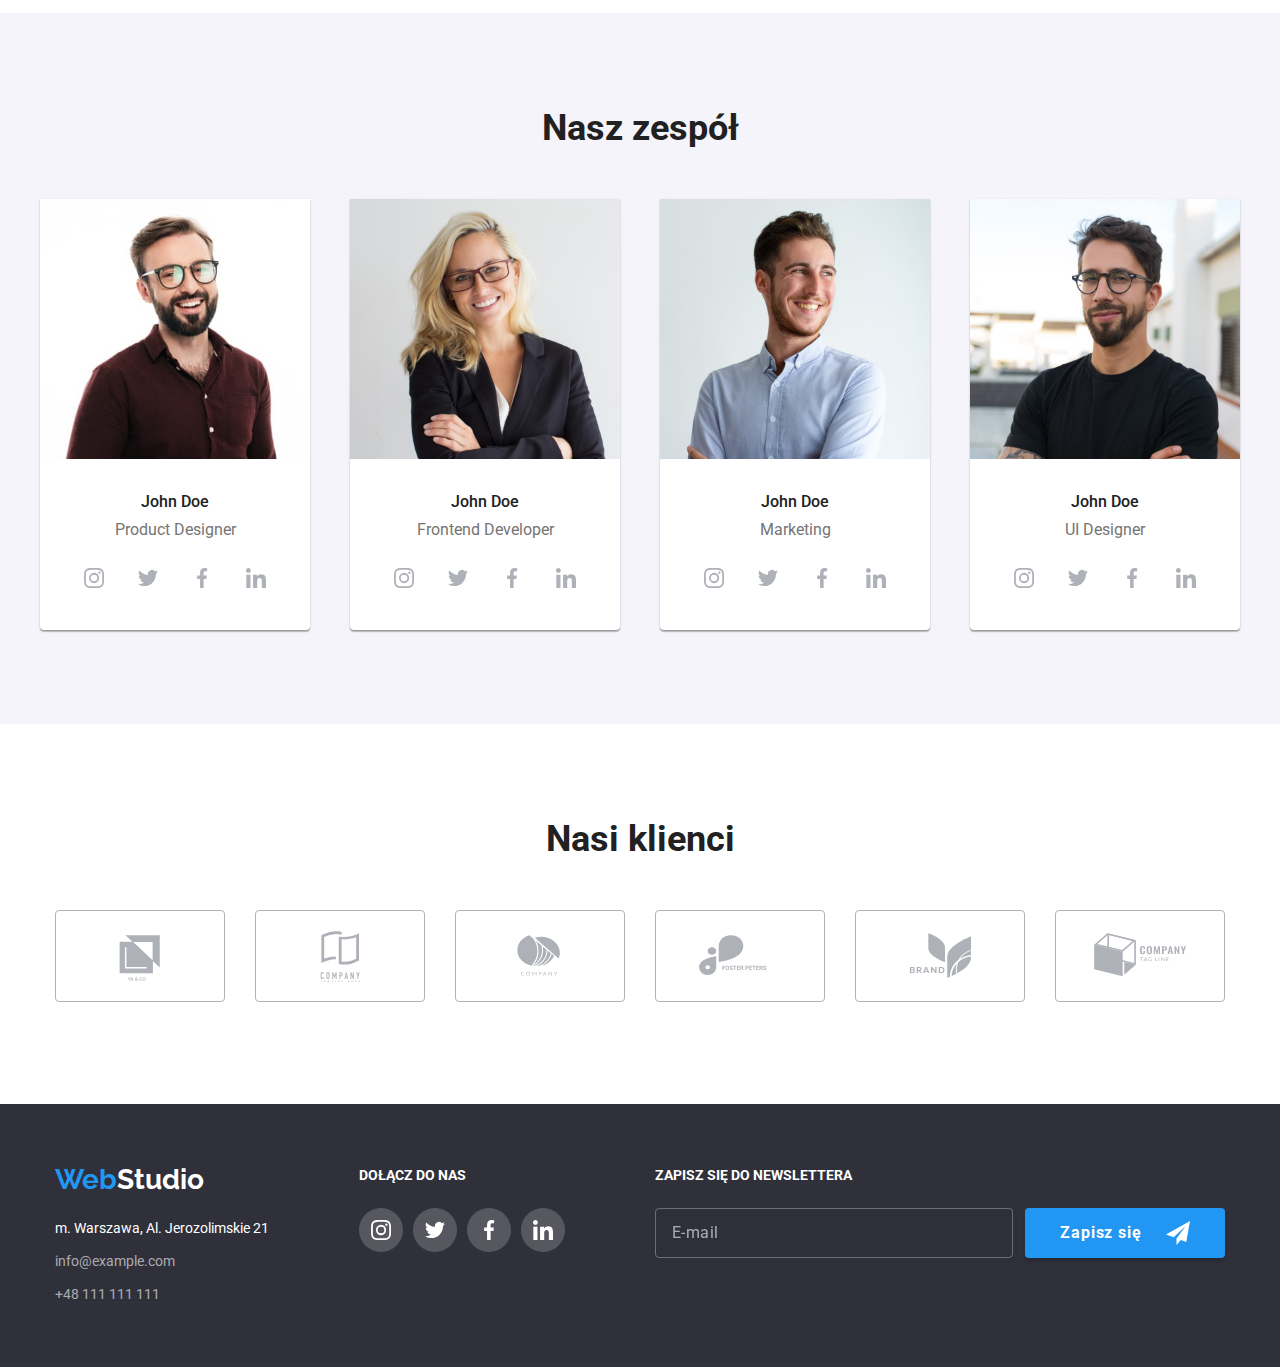
==== commit d55b66d8: "Added form in modal window" ====
--- a/index.html
+++ b/index.html
@@ -369,9 +369,15 @@
               <h4 class="footer-form-description">ZAPISZ SIĘ DO NEWSLETTERA</h4>
             </li>
             <li>
-              <form>
-                <label for="email"></label>
-                <input id="email" type="email" name="email" class="footer-newsletter-input" placeholder="E-mail" />
+              <form class="footer-newsletter-form">
+                <label for="newsletter-email"></label>
+                <input
+                  id="newsletter-email"
+                  type="email"
+                  name="email"
+                  class="footer-newsletter-input"
+                  placeholder="E-mail"
+                />
                 <button type="submit" class="footer-newsletter-button">
                   Zapisz się<svg height="24px" width="24px"><use href="./images/icons.svg#icon-send"></use></svg>
                 </button>
@@ -386,6 +392,35 @@
         <button type="button" class="modal-close" data-modal-close>
           <svg width="18" height="18"><use href="./images/icons.svg#close"></use></svg>
         </button>
+        <h2 class="modal-title">Zostaw swoje dane w formularzu poniżej</h2>
+        <form class="modal-form">
+          <div class="form-field">
+            <label class="modal-label" for="modal-name">Imię</label>
+            <input type="text" id="modal-name" name="modal-name" class="modal-input" />
+          </div>
+          <div class="form-field">
+            <label class="modal-label" for="modal-phone">Telefon</label>
+            <input type="tel" id="modal-tel" name="modal-tel" class="modal-input" />
+          </div>
+          <div class="form-field">
+            <label class="modal-label" for="modal-email">E-mail</label>
+            <input type="email" id="modal-email" name="modal-email" class="modal-input" />
+          </div>
+          <div class="form-field">
+            <label class="label-text-area"
+              >Komentarz
+              <textarea placeholder="Wprowadź tekst" class="comment-area"></textarea>
+            </label>
+          </div>
+          <div class="policies">
+            <label>
+              <input id="policies" type="checkbox" />
+              Oświadczam iż akceptuję Regulamin i Politykę Prywatności.
+            </label>
+          </div>
+
+          <div class="modal-button-div"><button type="submit" class="modal-button">Wyślij</button></div>
+        </form>
       </div>
     </div>
     <script src="./js/modal.js"></script>
--- a/css/styles.css
+++ b/css/styles.css
@@ -281,7 +281,7 @@
 
 .header-parent {
   display: flex;
-  width: 1200px;
+  width: 1170px;
   height: 80px;
   align-items: center;
   justify-content: space-between;
@@ -408,6 +408,10 @@
 
 .portfolio-buttons-parent .portfolio-buttons-item:not(:first-child) {
   margin-left: 8px;
+}
+
+.portfolio-cards {
+  width: 1170px;
 }
 
 .portfolio-cards-parent {
@@ -512,6 +516,7 @@
 }
 
 .foot-parent {
+  width: 1170px;
   padding-top: 60px;
   padding-bottom: 60px;
   display: flex;
@@ -702,3 +707,84 @@
   letter-spacing: 0.06em;
   cursor: pointer;
 }
+
+.footer-newsletter-form {
+  display: flex;
+}
+
+.modal-title {
+  width: 448px;
+  height: 23px;
+  font-weight: 700;
+  font-size: 20px;
+  line-height: 23px;
+  text-align: center;
+  letter-spacing: 0.03em;
+  color: var(--text-dark-grey);
+  margin: 40px 40px 12px;
+}
+
+.modal-form {
+  display: flex;
+  line-height: 1.3;
+  flex-direction: column;
+  width: 448px;
+  height: 342px;
+  margin: 0 auto;
+}
+
+.modal-input {
+  width: 448px;
+  height: 40px;
+}
+
+.modal-label {
+  font-size: 12px;
+}
+
+.form-field {
+  margin-bottom: 10px;
+}
+
+.label-text-area {
+  font-size: 12px;
+  display: flex;
+  flex-direction: column;
+}
+
+.comment-area {
+  height: 120px;
+  resize: none;
+  padding: 12px 16px;
+}
+
+.policies {
+  margin-top: 10px;
+  margin-bottom: 30px;
+  text-align: center;
+  font-size: 14px;
+  line-height: 1.714;
+}
+
+.modal-button-div {
+  display: flex;
+  align-items: center;
+  justify-content: center;
+  /* margin: 30px 164px 40px; */
+}
+
+.modal-button {
+  width: 200px;
+  height: 50px;
+  border-style: none;
+  background-color: var(--bg-blue);
+  box-shadow: 0px 4px 4px rgba(0, 0, 0, 0.15);
+  border-radius: 4px;
+  color: var(--text-white);
+  font-size: 16px;
+  font-weight: 700;
+  line-height: 1.875;
+  letter-spacing: 0.06em;
+  cursor: pointer;
+  margin: 0 auto;
+}
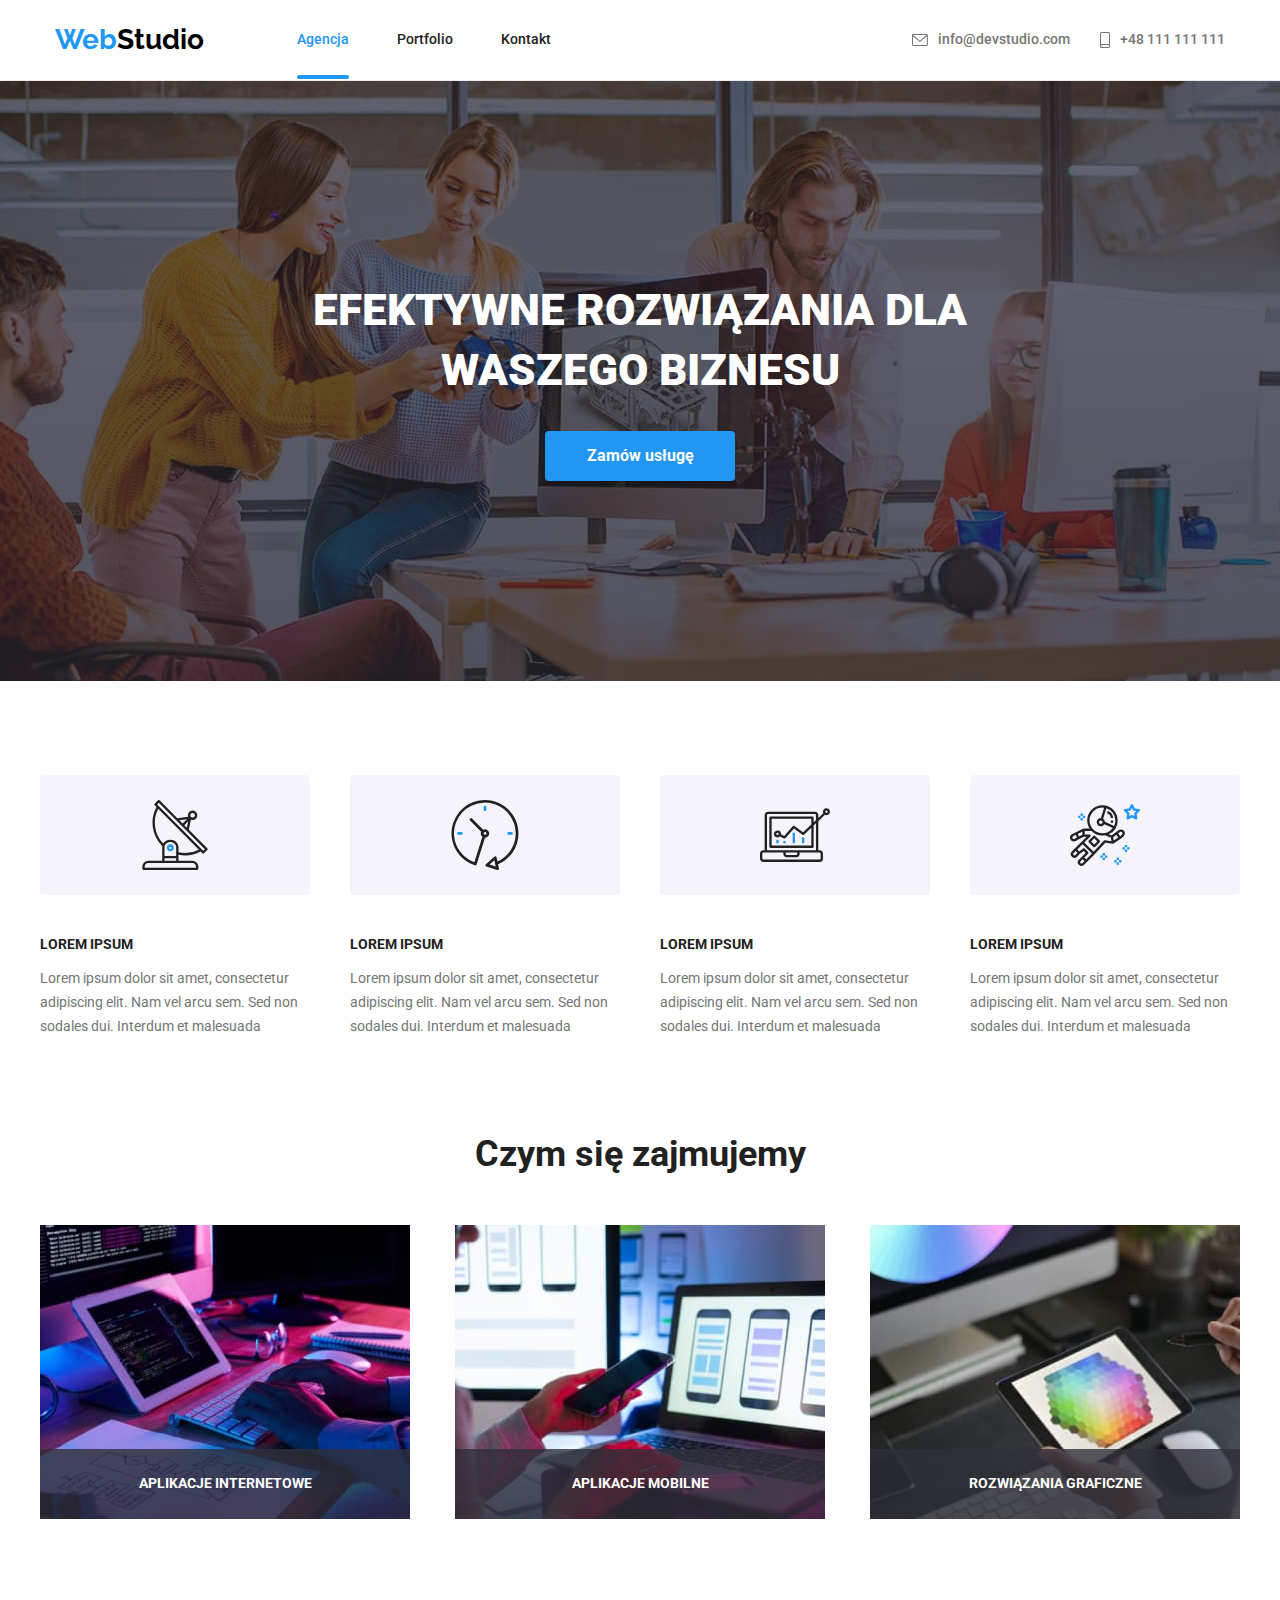
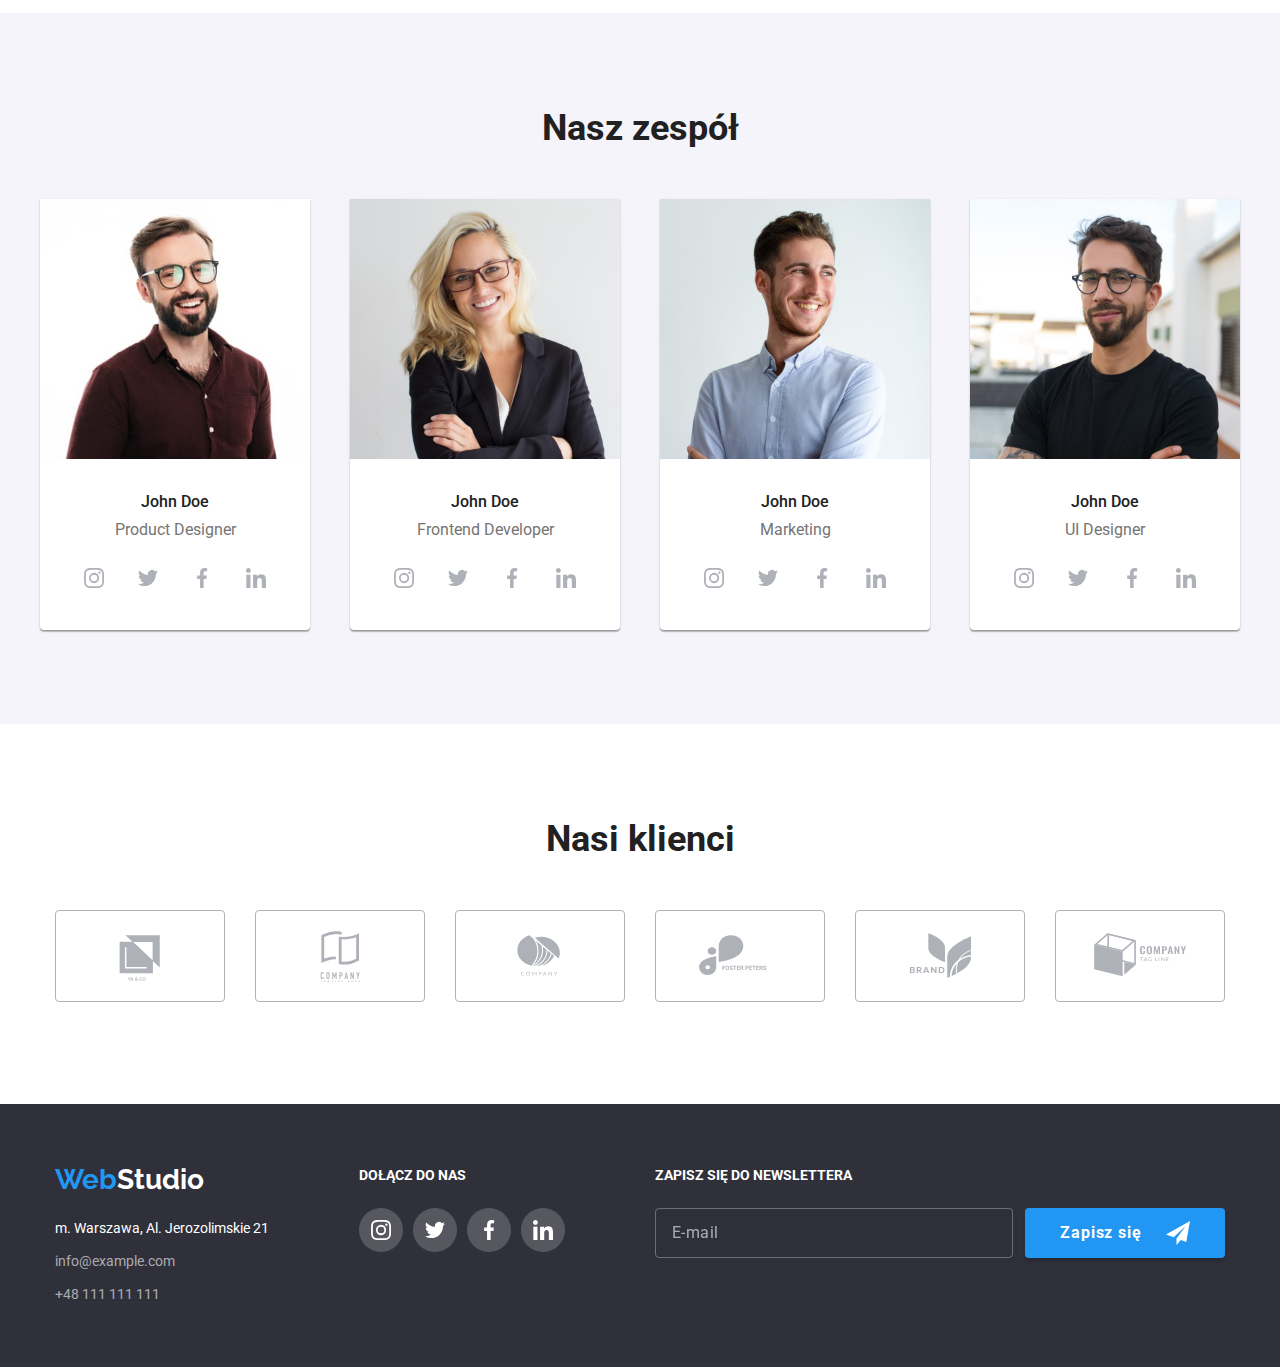
==== commit 4d25b139: "Added some corrections in css (focus where it was only hover)" ====
--- a/index.html
+++ b/index.html
@@ -396,15 +396,30 @@
         <form class="modal-form">
           <div class="form-field">
             <label class="modal-label" for="modal-name">Imię</label>
-            <input type="text" id="modal-name" name="modal-name" class="modal-input" />
+            <span class="modal-input-field">
+              <input type="text" id="modal-name" name="modal-name" class="modal-input" />
+              <svg class="modal-input-icon" height="12px" width="12px">
+                <use href="./images/icons.svg#icon-name"></use>
+              </svg>
+            </span>
           </div>
           <div class="form-field">
             <label class="modal-label" for="modal-phone">Telefon</label>
-            <input type="tel" id="modal-tel" name="modal-tel" class="modal-input" />
+            <span class="modal-input-field">
+              <input type="tel" id="modal-tel" name="modal-tel" class="modal-input" />
+              <svg class="modal-input-icon" height="12px" width="12px">
+                <use href="./images/icons.svg#icon-phone"></use>
+              </svg>
+            </span>
           </div>
           <div class="form-field">
             <label class="modal-label" for="modal-email">E-mail</label>
-            <input type="email" id="modal-email" name="modal-email" class="modal-input" />
+            <span class="modal-input-field">
+              <input type="email" id="modal-email" name="modal-email" class="modal-input" />
+              <svg class="modal-input-icon" height="12px" width="12px">
+                <use href="./images/icons.svg#icon-email"></use>
+              </svg>
+            </span>
           </div>
           <div class="form-field">
             <label class="label-text-area"
@@ -413,10 +428,14 @@
             </label>
           </div>
           <div class="policies">
-            <label>
-              <input id="policies" type="checkbox" />
-              Oświadczam iż akceptuję Regulamin i Politykę Prywatności.
-            </label>
+            <input id="policies" type="checkbox" name="policies-checkbox" class="policies-input" />
+            <label for="policies" class="policies-label"
+              ><svg width="22px" height="22px" class="policies-icon">
+                <use href="./images/icons.svg#icon-checkbox"></use>
+              </svg>
+              Oświadczam iż akceptuję <a class="policies-link" href="">Regulamin</a> i
+              <a class="policies-link" href="">Politykę Prywatności</a>.</label
+            >
           </div>
 
           <div class="modal-button-div"><button type="submit" class="modal-button">Wyślij</button></div>
--- a/css/styles.css
+++ b/css/styles.css
@@ -21,7 +21,10 @@
   --icons-border: #0000001a;
   --icons-transparent-grey: rgba(255, 255, 255, 0.1);
   --label: rgba(47, 48, 58, 0.8);
-  --input-email: rgba(255, 255, 255, 0.6);
+  --input-placeholder-footer: rgba(255, 255, 255, 0.6);
+  --input-placeholder-modal: rgba(117, 117, 117, 0.5);
+  --input-border-modal: rgba(33, 33, 33, 0.2);
+  --input-border-footer: rgba(255, 255, 255, 0.3);
 }
 
 body {
@@ -78,6 +81,7 @@
 .agencja,
 .portfolio {
   position: relative;
+  color: var(--text-blue);
 }
 
 .agencja::after,
@@ -563,7 +567,8 @@
   transition-timing-function: cubic-bezier(0.4, 0, 0.2, 1);
 }
 
-.circle:hover {
+.circle:hover,
+.circle:focus {
   background-color: var(--bg-blue);
 }
 
@@ -580,7 +585,8 @@
   transition-timing-function: cubic-bezier(0.4, 0, 0.2, 1);
 }
 
-.circle2:hover {
+.circle2:hover,
+.circle2:focus {
   background-color: var(--bg-blue);
 }
 
@@ -607,7 +613,8 @@
   transition-timing-function: cubic-bezier(0.4, 0, 0.2, 1);
 }
 
-.portfolio-cards-item:hover .overlay {
+.portfolio-cards-item:hover .overlay,
+.portfolio-cards-item:focus .overlay {
   transform: translateY(-100%);
 }
 
@@ -674,19 +681,24 @@
   width: 358px;
   height: 50px;
   background-color: transparent;
-  border: 1px solid rgba(255, 255, 255, 0.3);
+  border: 1px solid var(--input-border-footer);
   filter: drop-shadow(0px 4px 4px rgba(0, 0, 0, 0.15));
   border-radius: 4px;
   font-size: 16px;
   line-height: 1.25;
   letter-spacing: 0.03em;
-  color: var(--input-email);
+  color: var(--input-placeholder-footer);
   padding-left: 16px;
   margin-right: 12px;
+  outline: none;
 }
 
 .footer-newsletter-input::placeholder {
   color: var(--input-email);
+}
+
+.footer-newsletter-input:focus-within {
+  border-color: #2196f3;
 }
 
 .footer-newsletter-button {
@@ -736,6 +748,45 @@
 .modal-input {
   width: 448px;
   height: 40px;
+  border: 1px solid var(--input-border-modal);
+  border-radius: 4px;
+  padding-left: 40px;
+  outline: none;
+  transition-property: border-color;
+  transition-duration: 250ms;
+  transition-timing-function: cubic-bezier(0.4, 0, 0.2, 1);
+  cursor: pointer;
+}
+
+.modal-input:focus-within {
+  border-color: var(--bg-blue);
+}
+
+.modal-input-field:focus-within .modal-input-icon {
+  fill: var(--icons-blue);
+}
+
+.modal-input-field {
+  position: relative;
+}
+
+.modal-input-icon {
+  position: absolute;
+  top: 2px;
+  left: 15px;
+  transition-property: fill;
+  transition-duration: 250ms;
+  transition-timing-function: cubic-bezier(0.4, 0, 0.2, 1);
+}
+
+.modal-input-field:hover .modal-input,
+.modal-input-field:focus .modal-input {
+  border-color: var(--bg-blue);
+}
+
+.modal-input-field:hover .modal-input-icon,
+.modal-input-field:focus .modal-input-icon {
+  fill: var(--icons-blue);
 }
 
 .modal-label {
@@ -756,6 +807,26 @@
   height: 120px;
   resize: none;
   padding: 12px 16px;
+  border: 1px solid var(--input-border-modal);
+  border-radius: 4px;
+  outline: none;
+  transition-property: border-color;
+  transition-duration: 250ms;
+  transition-timing-function: cubic-bezier(0.4, 0, 0.2, 1);
+  cursor: pointer;
+}
+
+.comment-area:hover,
+.comment-area:focus {
+  border-color: var(--bg-blue);
+}
+
+.comment-area:focus-within {
+  border-color: #2196f3;
+}
+
+.comment-area::placeholder {
+  color: var(--input-placeholder-modal);
 }
 
 .policies {
@@ -764,6 +835,43 @@
   text-align: center;
   font-size: 14px;
   line-height: 1.714;
+  position: relative;
+}
+
+.policies-label {
+  cursor: pointer;
+  position: relative;
+}
+
+.policies-icon {
+  position: absolute;
+  top: 1px;
+  left: -24px;
+}
+
+.policies-link {
+  color: var(--text-blue);
+}
+
+.policies-input {
+  appearance: none;
+}
+
+.policies-label::before {
+  display: block;
+  position: absolute;
+  left: -20.5px;
+  top: 1px;
+  content: "";
+  width: 15px;
+  height: 15px;
+  border: 2px solid rgba(33, 33, 33, 1);
+  border-radius: 3px;
+  box-shadow: 0px 4px 4px rgba(0, 0, 0, 0.25);
+}
+
+.policies-input:checked + .policies-label::before {
+  background-color: var(--bg-blue);
 }
 
 .modal-button-div {
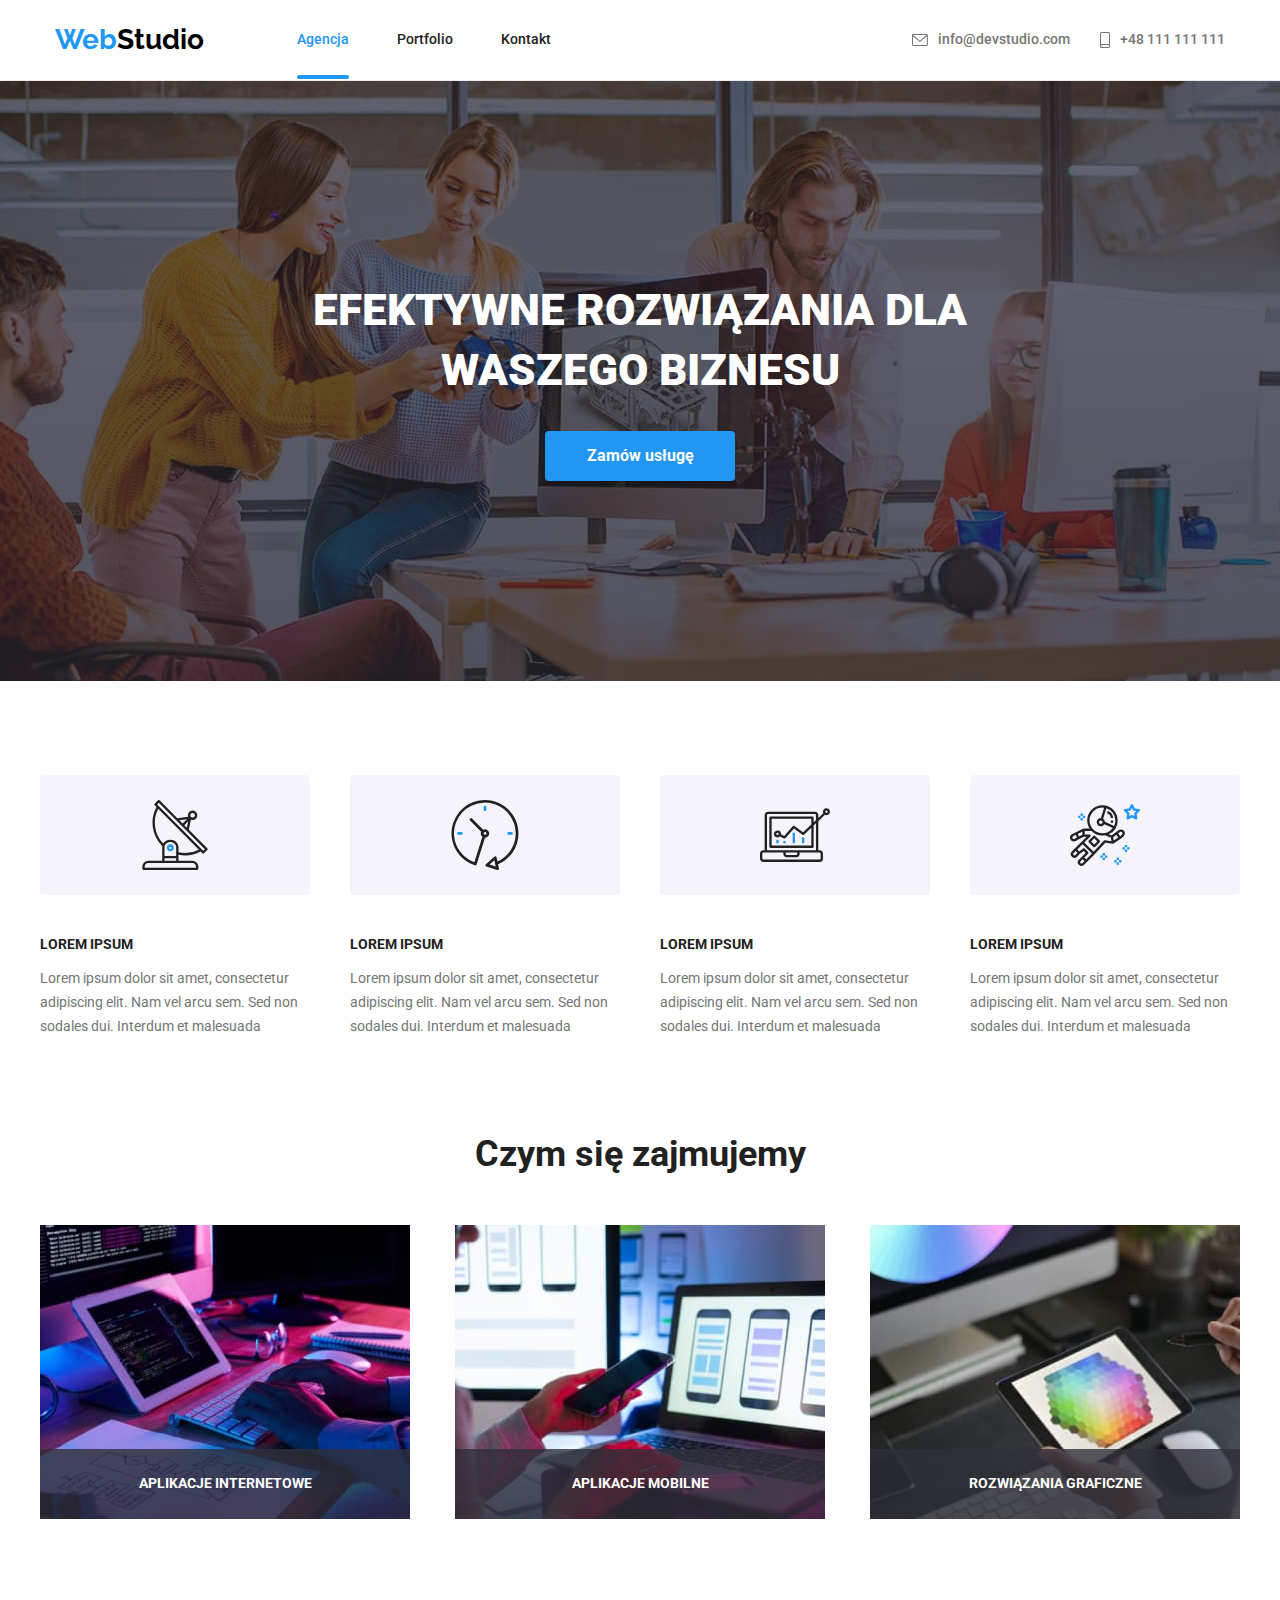
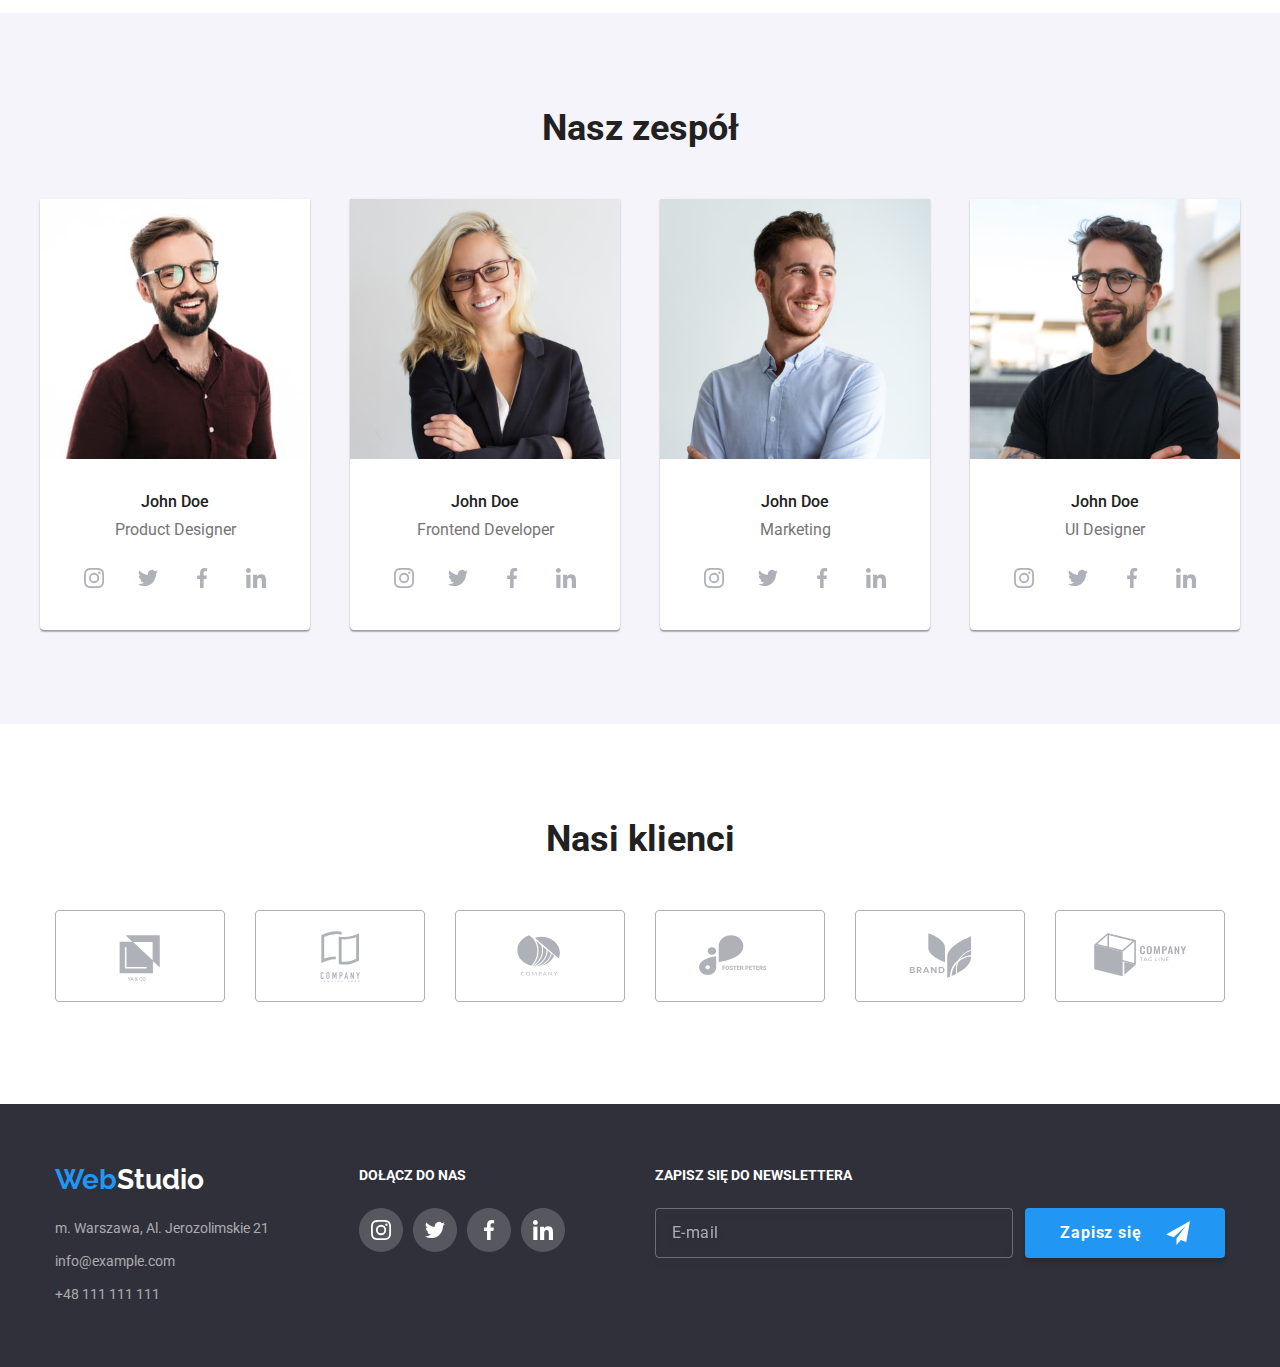
==== commit fff5581e: "Small corections in styles.css" ====
--- a/index.html
+++ b/index.html
@@ -318,7 +318,15 @@
           <a href="./index.html" class="logo white"><span class="logo blue">Web</span>Studio</a>
           <address class="addr">
             <ul class="list-style-none addr-list">
-              <li class="address-address">m. Warszawa, Al. Jerozolimskie 21</li>
+              <li>
+                <a
+                  href="https://goo.gl/maps/nuaCnTMoTbVcBPQF8"
+                  class="address-address"
+                  target="_blank"
+                  rel="noreferrer noopener"
+                  >m. Warszawa, Al. Jerozolimskie 21</a
+                >
+              </li>
               <li><a href="mailto:info@example.com" class="address-mail">info@example.com</a></li>
               <li><a href="tel:+111111111" class="address-tel">+48 111 111 111</a></li>
             </ul>
@@ -429,15 +437,14 @@
           </div>
           <div class="policies">
             <input id="policies" type="checkbox" name="policies-checkbox" class="policies-input" />
-            <label for="policies" class="policies-label"
-              ><svg width="22px" height="22px" class="policies-icon">
-                <use href="./images/icons.svg#icon-checkbox"></use>
+            <label for="policies" class="policies-label">
+              <svg width="11px" height="8px" class="policies-icon">
+                <use href="./images/icons.svg#icon-checked"></use>
               </svg>
               Oświadczam iż akceptuję <a class="policies-link" href="">Regulamin</a> i
               <a class="policies-link" href="">Politykę Prywatności</a>.</label
             >
           </div>
-
           <div class="modal-button-div"><button type="submit" class="modal-button">Wyślij</button></div>
         </form>
       </div>
--- a/css/styles.css
+++ b/css/styles.css
@@ -230,6 +230,7 @@
   text-decoration: none;
 }
 
+.address-address,
 .address-mail,
 .address-tel {
   text-decoration: none;
@@ -691,6 +692,9 @@
   padding-left: 16px;
   margin-right: 12px;
   outline: none;
+  transition-property: border-color;
+  transition-duration: 250ms;
+  transition-timing-function: cubic-bezier(0.4, 0, 0.2, 1);
 }
 
 .footer-newsletter-input::placeholder {
@@ -698,7 +702,12 @@
 }
 
 .footer-newsletter-input:focus-within {
-  border-color: #2196f3;
+  border-color: var(--bg-blue);
+}
+
+.footer-newsletter-input:hover,
+.footer-newsletter-input:focus {
+  border-color: var(--bg-blue);
 }
 
 .footer-newsletter-button {
@@ -755,7 +764,7 @@
   transition-property: border-color;
   transition-duration: 250ms;
   transition-timing-function: cubic-bezier(0.4, 0, 0.2, 1);
-  cursor: pointer;
+  /* cursor: pointer; */
 }
 
 .modal-input:focus-within {
@@ -813,7 +822,7 @@
   transition-property: border-color;
   transition-duration: 250ms;
   transition-timing-function: cubic-bezier(0.4, 0, 0.2, 1);
-  cursor: pointer;
+  /* cursor: pointer; */
 }
 
 .comment-area:hover,
@@ -845,8 +854,8 @@
 
 .policies-icon {
   position: absolute;
-  top: 1px;
-  left: -24px;
+  top: 5px;
+  left: -19.5px;
 }
 
 .policies-link {
@@ -868,10 +877,17 @@
   border: 2px solid rgba(33, 33, 33, 1);
   border-radius: 3px;
   box-shadow: 0px 4px 4px rgba(0, 0, 0, 0.25);
+  transition-property: background-color;
+  transition-duration: 250ms;
+  transition-timing-function: cubic-bezier(0.4, 0, 0.2, 1);
 }
 
 .policies-input:checked + .policies-label::before {
   background-color: var(--bg-blue);
+  width: 15px;
+  height: 15px;
+  border: solid 1px var(--bg-blue);
+  border-radius: 3px;
 }
 
 .modal-button-div {
